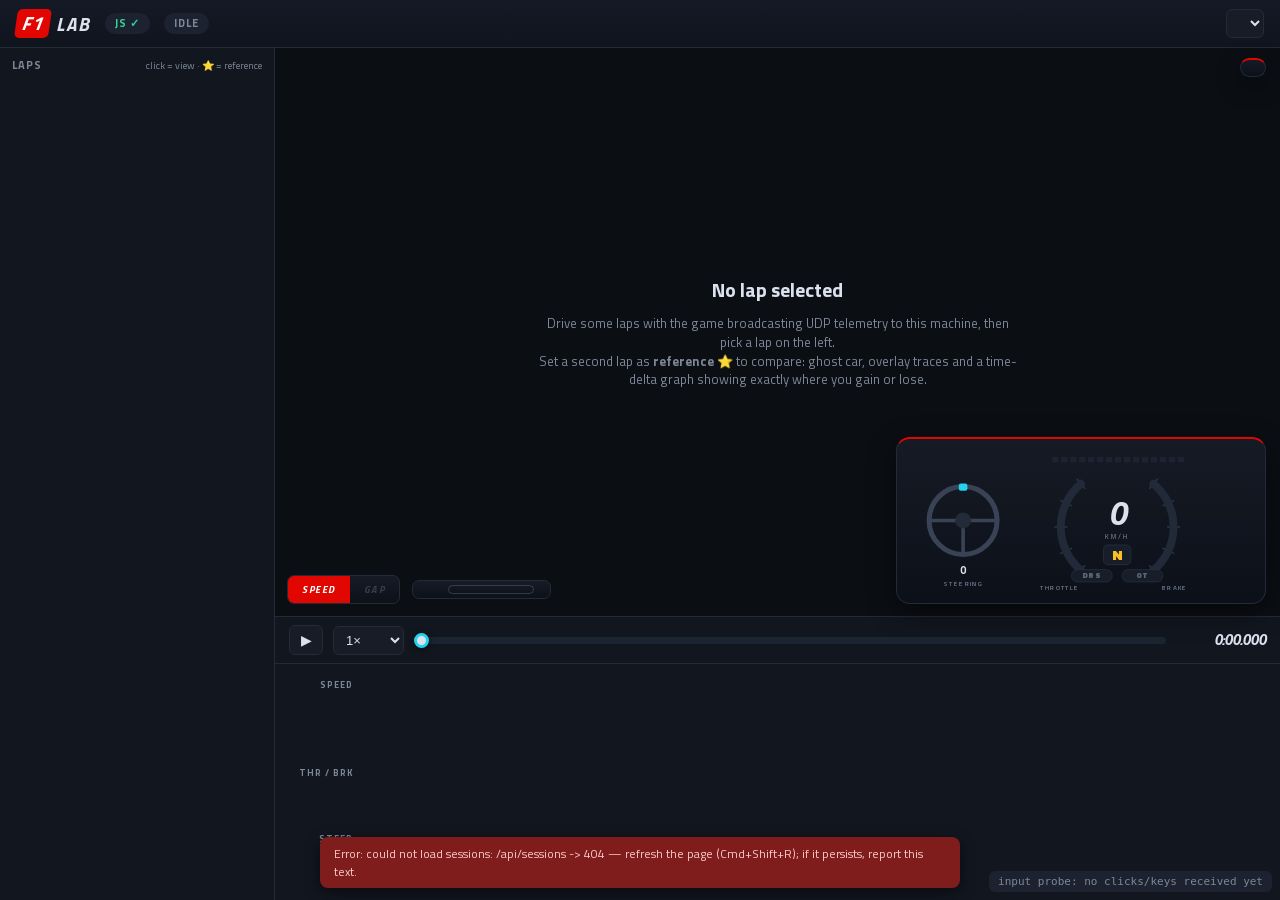
==== f1lab/static/index.html @ 86f87392 "F1 broadcast styling: typography, dominance mode, labeled legends - Titillium Web bundled locally; i" ====
<!DOCTYPE html>
<html lang="en">
<head>
<meta charset="utf-8">
<meta name="viewport" content="width=device-width, initial-scale=1">
<title>F1 Lab</title>
<link rel="stylesheet" href="titillium.css">
<link rel="stylesheet" href="style.css">
<script>
if (location.protocol === "file:") {
  document.addEventListener("DOMContentLoaded", function () {
    document.body.innerHTML =
      '<div style="font:16px/1.6 sans-serif;color:#dbe2ee;background:#0b0e13;' +
      'position:fixed;inset:0;display:flex;align-items:center;justify-content:center;text-align:center;padding:40px">' +
      "<div><h2>This page can't run as a file</h2>" +
      "You opened index.html directly. Instead:<br><br>" +
      "1. Run <code style='color:#22d3ee'>python3 -m f1lab</code> in the F1-udp folder<br>" +
      "2. Open <a href='http://localhost:8020' style='color:#22d3ee'>http://localhost:8020</a> in your browser</div></div>";
  });
}
</script>
</head>
<body>
<header>
  <div class="brand"><b>F1</b><span>LAB</span></div>
  <div id="js-stamp" class="chip idle" title="scripts did not run — check the browser console">JS ✗</div>
  <div id="status-chip" class="chip idle">IDLE</div>
  <div id="status-detail"></div>
  <div class="spacer"></div>
  <select id="session-select"></select>
</header>

<div id="layout">
  <aside id="sidebar">
    <div class="side-head">
      <span>LAPS</span>
      <span class="hint">click = view · ⭐ = reference</span>
    </div>
    <div id="lap-list"></div>
  </aside>

  <main id="main">
    <div id="stage">
      <canvas id="map"></canvas>

      <div id="hud">
        <svg id="halo" viewBox="0 0 470 196">
          <!-- steering wheel -->
          <g transform="translate(72,96)">
            <g id="wheel-rot">
              <circle cx="0" cy="0" r="47" class="wheel-rim"/>
              <line x1="-43" y1="0" x2="43" y2="0" class="wheel-spoke"/>
              <line x1="0" y1="6" x2="0" y2="43" class="wheel-spoke"/>
              <circle cx="0" cy="0" r="11" class="wheel-hub"/>
              <rect x="-6" y="-51" width="12" height="10" rx="3" class="wheel-marker"/>
            </g>
          </g>
          <text id="steer-val" x="72" y="170" class="steer-val">0</text>
          <text x="72" y="186" class="lbl">STEERING</text>

          <!-- rev lights (built in initHalo) -->
          <g id="rev-strip"></g>

          <!-- throttle / brake arcs around the speed cluster -->
          <g id="arc-ticks"></g>
          <path id="thr-bg"  class="arc-bg" d=""/>
          <path id="thr-arc" class="arc thr" d=""/>
          <path id="brk-bg"  class="arc-bg" d=""/>
          <path id="brk-arc" class="arc brk" d=""/>
          <text x="206" y="192" class="lbl">THROTTLE</text>
          <text x="364" y="192" class="lbl">BRAKE</text>

          <!-- speed cluster -->
          <text id="hud-speed" x="285" y="102" class="speed">0</text>
          <text x="285" y="121" class="unit">KM/H</text>
          <rect x="266" y="130" width="38" height="27" rx="6" class="gear-badge"/>
          <text id="hud-gear" x="285" y="150" class="gear">N</text>
          <rect id="drs-pill" x="222" y="164" rx="8" width="56" height="17" class="pill"/>
          <text id="drs-txt" x="250" y="176" class="pill-txt">DRS</text>
          <rect id="ot-pill" x="292" y="164" rx="8" width="56" height="17" class="pill"/>
          <text id="ot-txt" x="320" y="176" class="pill-txt">OT</text>
        </svg>
        <div id="hud-delta" class="hud-delta"></div>
      </div>

      <div id="map-legend"></div>

      <div id="map-toolbar">
        <div class="seg" id="mode-seg">
          <button data-mode="speed" class="on">SPEED</button>
          <button data-mode="gap" disabled>GAP</button>
        </div>
        <div id="color-legend">
          <span id="leg-title"></span>
          <span id="leg-lo"></span><div id="leg-bar"></div><span id="leg-hi"></span>
        </div>
      </div>

      <div id="sector-card"></div>

      <div id="empty-hint">
        <h2>No lap selected</h2>
        <p>Drive some laps with the game broadcasting UDP telemetry to this
        machine, then pick a lap on the left.<br>
        Set a second lap as <b>reference ⭐</b> to compare: ghost car, overlay
        traces and a time-delta graph showing exactly where you gain or lose.</p>
      </div>
    </div>

    <div id="transport">
      <button id="btn-play" title="space">▶</button>
      <select id="speed-select">
        <option value="0.25">0.25×</option>
        <option value="0.5">0.5×</option>
        <option value="1" selected>1×</option>
        <option value="2">2×</option>
        <option value="4">4×</option>
      </select>
      <input id="scrub" type="range" min="0" max="1000" value="0">
      <div id="time-display">0:00.000</div>
    </div>

    <div id="charts">
      <div class="chart-row"><label>SPEED</label><canvas id="ch-speed" class="chart"></canvas></div>
      <div class="chart-row"><label>THR / BRK</label><canvas id="ch-pedals" class="chart"></canvas></div>
      <div class="chart-row"><label>STEER</label><canvas id="ch-steer" class="chart"></canvas></div>
      <div class="chart-row" id="delta-row" style="display:none">
        <label>DELTA</label><canvas id="ch-delta" class="chart"></canvas></div>
    </div>

  </main>
</div>

<script src="app.js"></script>
</body>
</html>
---- f1lab/static/titillium.css ----
@font-face { font-family: 'Titillium Web'; font-style: italic; font-weight: 700; font-display: swap; src: url('fonts/titillium-700-italic.woff2') format('woff2'); }
@font-face { font-family: 'Titillium Web'; font-style: normal; font-weight: 400; font-display: swap; src: url('fonts/titillium-400-normal.woff2') format('woff2'); }
@font-face { font-family: 'Titillium Web'; font-style: normal; font-weight: 600; font-display: swap; src: url('fonts/titillium-600-normal.woff2') format('woff2'); }
@font-face { font-family: 'Titillium Web'; font-style: normal; font-weight: 700; font-display: swap; src: url('fonts/titillium-700-normal.woff2') format('woff2'); }
@font-face { font-family: 'Titillium Web'; font-style: normal; font-weight: 900; font-display: swap; src: url('fonts/titillium-900-normal.woff2') format('woff2'); }
---- f1lab/static/style.css ----
:root {
  --bg: #0b0e13;
  --panel: #12161f;
  --panel2: #171c27;
  --line: #232a38;
  --text: #dbe2ee;
  --dim: #7d8798;
  --accent: #22d3ee;   /* player / lap A */
  --ref: #fb923c;      /* reference / lap B */
  --green: #34d399;
  --red: #f87171;
  --yellow: #fbbf24;
  --f1red: #e10600;    /* chrome accent, never a data color */
  --card: linear-gradient(180deg, rgba(23,28,39,.92), rgba(13,17,26,.88));
}
* { box-sizing: border-box; margin: 0; padding: 0; }
html, body { height: 100%; }
body {
  background: var(--bg); color: var(--text);
  font: 14px/1.45 "Titillium Web", -apple-system, "Segoe UI", Roboto, sans-serif;
  display: flex; flex-direction: column; overflow: hidden;
}

/* ---------- header ---------- */
header {
  display: flex; align-items: center; gap: 14px;
  padding: 9px 16px; border-bottom: 1px solid var(--line);
  background: linear-gradient(180deg, #141926, #10141d);
}
.brand {
  font-weight: 900; font-style: italic; font-size: 19px;
  letter-spacing: .5px; display: flex; align-items: center; gap: 6px;
}
.brand b {
  background: var(--f1red); color: #fff; font-weight: 900;
  padding: 0 7px 1px 6px; border-radius: 5px;
  transform: skewX(-8deg); display: inline-block;
}
.brand span { color: var(--text); letter-spacing: 2px; }
.spacer { flex: 1; }
.chip {
  font-size: 11px; font-weight: 700; letter-spacing: 1px;
  padding: 3px 10px; border-radius: 999px;
}
.chip.live { background: #052e1f; color: var(--green); }
.chip.live::before { content: "● "; animation: blink 1.2s infinite; }
.chip.idle { background: #1d2230; color: var(--dim); }
@keyframes blink { 50% { opacity: .3; } }
#status-detail { color: var(--dim); font-size: 12px; }
select {
  background: var(--panel2); color: var(--text);
  border: 1px solid var(--line); border-radius: 6px; padding: 5px 8px;
  font-size: 13px; max-width: 340px;
}

/* ---------- layout ---------- */
#layout { flex: 1; display: flex; min-height: 0; }
#sidebar {
  width: 275px; flex: none; border-right: 1px solid var(--line);
  background: var(--panel); display: flex; flex-direction: column; min-height: 0;
}
.side-head {
  display: flex; justify-content: space-between; align-items: baseline;
  padding: 10px 12px 6px; font-size: 11px; font-weight: 700;
  letter-spacing: 1px; color: var(--dim);
}
.hint { font-weight: 400; letter-spacing: 0; font-size: 10px; }
#lap-list { overflow-y: auto; flex: 1; }
.lap-row {
  display: flex; align-items: center; gap: 8px;
  padding: 7px 10px; cursor: pointer; border-bottom: 1px solid #161b26;
}
.lap-row:hover { background: var(--panel2); }
.lap-row.sel { background: #0c2b33; box-shadow: inset 3px 0 0 var(--accent); }
.lap-row.ref-sel { box-shadow: inset -3px 0 0 var(--ref); }
.lap-row.sel.ref-sel { box-shadow: inset 3px 0 0 var(--accent), inset -3px 0 0 var(--ref); }
.badge {
  font-size: 9px; font-weight: 900; padding: 2px 6px; border-radius: 3px;
  letter-spacing: 1px; flex: none; transform: skewX(-8deg);
}
.badge.player { background: #123a44; color: var(--accent); }
.badge.rival  { background: #3a2410; color: var(--ref); }
.badge.pb_ghost { background: #262c3a; color: #9aa7bd; }
.lap-main { flex: 1; min-width: 0; }
.lap-time { font-weight: 700; font-variant-numeric: tabular-nums; }
.lap-sub { font-size: 11px; color: var(--dim); font-variant-numeric: tabular-nums; }
.lap-row .inv { color: var(--red); font-size: 10px; font-weight: 700; }
.star {
  background: none; border: none; color: #3d4657; font-size: 15px;
  cursor: pointer; padding: 2px 4px;
}
.star.on { color: var(--ref); }
.del {
  background: none; border: none; color: #3d4657; font-size: 13px;
  cursor: pointer; padding: 2px 2px; visibility: hidden;
}
.lap-row:hover .del { visibility: visible; }
.del:hover { color: var(--red); }
.empty-list { padding: 18px 14px; color: var(--dim); font-size: 12px; }

/* ---------- main / stage ---------- */
#main { flex: 1; display: flex; flex-direction: column; min-width: 0; min-height: 0; }
#stage { position: relative; flex: 1; min-height: 220px; }
#map { position: absolute; inset: 0; width: 100%; height: 100%; }
#map-legend {
  position: absolute; left: 12px; top: 10px; font-size: 11px;
  color: var(--dim); display: flex; gap: 14px;
}
#map-legend .k::before {
  content: "●"; margin-right: 4px;
}
#map-legend .kA::before { color: var(--accent); }
#map-legend .kB::before { color: var(--ref); }

/* ---------- map toolbar ---------- */
#map-toolbar {
  position: absolute; left: 12px; bottom: 12px; display: flex;
  align-items: center; gap: 12px;
}
.seg {
  display: flex; background: var(--card); border: 1px solid var(--line);
  border-radius: 7px; overflow: hidden;
}
.seg button {
  background: none; border: none; color: var(--dim); cursor: pointer;
  font-family: inherit; font-size: 10px; font-weight: 900; font-style: italic;
  letter-spacing: 1.5px; padding: 6px 14px;
}
.seg button.on { background: var(--f1red); color: #fff; }
.seg button:disabled { opacity: .35; cursor: default; }
#color-legend {
  display: flex; align-items: center; gap: 7px;
  background: var(--card); border: 1px solid var(--line); border-radius: 7px;
  padding: 5px 10px;
  font-size: 10px; color: var(--dim); font-variant-numeric: tabular-nums;
}
#leg-title {
  font-size: 9px; font-weight: 900; font-style: italic; letter-spacing: 1.5px;
  color: var(--text); border-left: 3px solid var(--f1red);
  padding-left: 6px; margin-right: 3px;
}
#leg-lo, #leg-hi { font-weight: 700; letter-spacing: .5px; }
#leg-bar {
  width: 84px; height: 7px; border-radius: 4px;
  outline: 1px solid rgba(219,226,238,.18);
}

/* ---------- sector card ---------- */
#sector-card {
  position: absolute; right: 14px; top: 10px;
  background: var(--card); border: 1px solid var(--line);
  border-top: 2px solid var(--f1red);
  border-radius: 10px; padding: 8px 12px;
  backdrop-filter: blur(8px); -webkit-backdrop-filter: blur(8px);
  font-size: 12px; font-variant-numeric: tabular-nums;
  box-shadow: 0 8px 24px rgba(0,0,0,.45);
}
#sector-card table { border-collapse: collapse; }
#sector-card th {
  font-size: 9px; font-weight: 800; letter-spacing: 1px; color: var(--dim);
  padding: 2px 10px 3px 0; text-align: right;
}
#sector-card th.s1 { color: #f87171; }
#sector-card th.s2 { color: #60a5fa; }
#sector-card th.s3 { color: #fbbf24; }
#sector-card td {
  padding: 2px 10px 2px 0; text-align: right; color: var(--text);
}
#sector-card td.rowlbl {
  font-size: 9px; font-weight: 800; letter-spacing: 1px; color: var(--dim);
  text-align: left; padding-right: 8px;
}
#sector-card td.neg { color: var(--green); }
#sector-card td.pos { color: var(--red); }
#sector-card td.laptime { font-weight: 700; }

/* ---------- halo hud ---------- */
#hud {
  position: absolute; right: 14px; bottom: 12px; width: 370px;
  pointer-events: none;
  background: var(--card);
  border: 1px solid #232a38; border-top: 2px solid var(--f1red);
  border-radius: 14px;
  padding: 12px 14px 8px;
  backdrop-filter: blur(8px); -webkit-backdrop-filter: blur(8px);
  box-shadow: 0 8px 28px rgba(0, 0, 0, 0.45);
}
#halo { width: 100%; display: block; }
.arc-bg { fill: none; stroke: #222a39; stroke-width: 11; stroke-linecap: round; }
.arc { fill: none; stroke-width: 11; stroke-linecap: round; }
.arc.thr { stroke: var(--green); filter: drop-shadow(0 0 4px rgba(52,211,153,.5)); }
.arc.brk { stroke: var(--red); filter: drop-shadow(0 0 4px rgba(248,113,113,.5)); }
.arc-tick { stroke: #2e3748; stroke-width: 2; }
.speed {
  fill: var(--text); font-size: 46px; font-weight: 900; font-style: italic;
  font-family: "Titillium Web", sans-serif;
  text-anchor: middle; font-variant-numeric: tabular-nums;
}
.unit { fill: var(--dim); font-size: 10px; text-anchor: middle; letter-spacing: 3px; }
.gear-badge { fill: #171d29; stroke: #2a3242; }
.gear { fill: var(--yellow); font-size: 19px; font-weight: 800; text-anchor: middle; }
.lbl { fill: #5b6576; font-size: 9px; text-anchor: middle; letter-spacing: 2px; font-weight: 700; }
.pill { fill: #171d29; stroke: #2a3242; }
.pill.on-drs { fill: #064e3b; stroke: #10b981; }
.pill.on-ot { fill: #3b0764; stroke: #a855f7; }
.pill-txt { fill: #5b6576; font-size: 10px; font-weight: 800; text-anchor: middle; letter-spacing: 1px; }
.wheel-rim { fill: none; stroke: #3a4356; stroke-width: 7; }
.wheel-spoke { stroke: #3a4356; stroke-width: 5; stroke-linecap: round; }
.wheel-hub { fill: #232a38; }
.wheel-marker { fill: var(--accent); }
.steer-val {
  fill: var(--text); font-size: 15px; font-weight: 700;
  text-anchor: middle; font-variant-numeric: tabular-nums;
}
.rev-seg { fill: #1c2331; }
.hud-delta {
  text-align: center; font-size: 19px; font-weight: 800;
  font-variant-numeric: tabular-nums; margin-top: 2px;
}
.hud-delta.pos { color: var(--red); }
.hud-delta.neg { color: var(--green); }

/* ---------- transport ---------- */
#transport {
  display: flex; align-items: center; gap: 10px;
  padding: 8px 14px; border-top: 1px solid var(--line); background: var(--panel);
}
#btn-play {
  width: 34px; height: 30px; border-radius: 6px; border: 1px solid var(--line);
  background: var(--panel2); color: var(--text); font-size: 14px; cursor: pointer;
}
#btn-play:hover { border-color: var(--accent); }
#scrub {
  flex: 1; -webkit-appearance: none; appearance: none;
  height: 7px; border-radius: 4px; background: #1c2331; outline: none;
}
#scrub::-webkit-slider-thumb {
  -webkit-appearance: none; appearance: none;
  width: 15px; height: 15px; border-radius: 50%;
  background: var(--text); border: 3px solid var(--accent);
  cursor: pointer; box-shadow: 0 1px 6px rgba(0,0,0,.6);
}
#time-display {
  font-variant-numeric: tabular-nums; font-weight: 900; font-style: italic;
  font-size: 15px; min-width: 90px; text-align: right;
}

/* ---------- charts ---------- */
#charts {
  flex: none; padding: 6px 14px 10px; background: var(--panel);
  border-top: 1px solid var(--line);
}
.chart-row { display: flex; align-items: stretch; gap: 8px; margin-top: 4px; }
.chart-row label {
  width: 64px; flex: none; font-size: 9px; font-weight: 700;
  letter-spacing: 1px; color: var(--dim); padding-top: 4px; text-align: right;
}
canvas.chart { flex: 1; height: 62px; min-width: 0; cursor: crosshair; }
#ch-speed { height: 84px; }

/* ---------- empty ---------- */
#empty-hint {
  position: absolute; inset: 0; pointer-events: none;
  display: flex; flex-direction: column;
  align-items: center; justify-content: center; gap: 10px;
  text-align: center; color: var(--dim); padding: 30px; z-index: 5;
}
#empty-hint h2 { color: var(--text); font-size: 20px; }
#empty-hint p { max-width: 480px; font-size: 13px; }
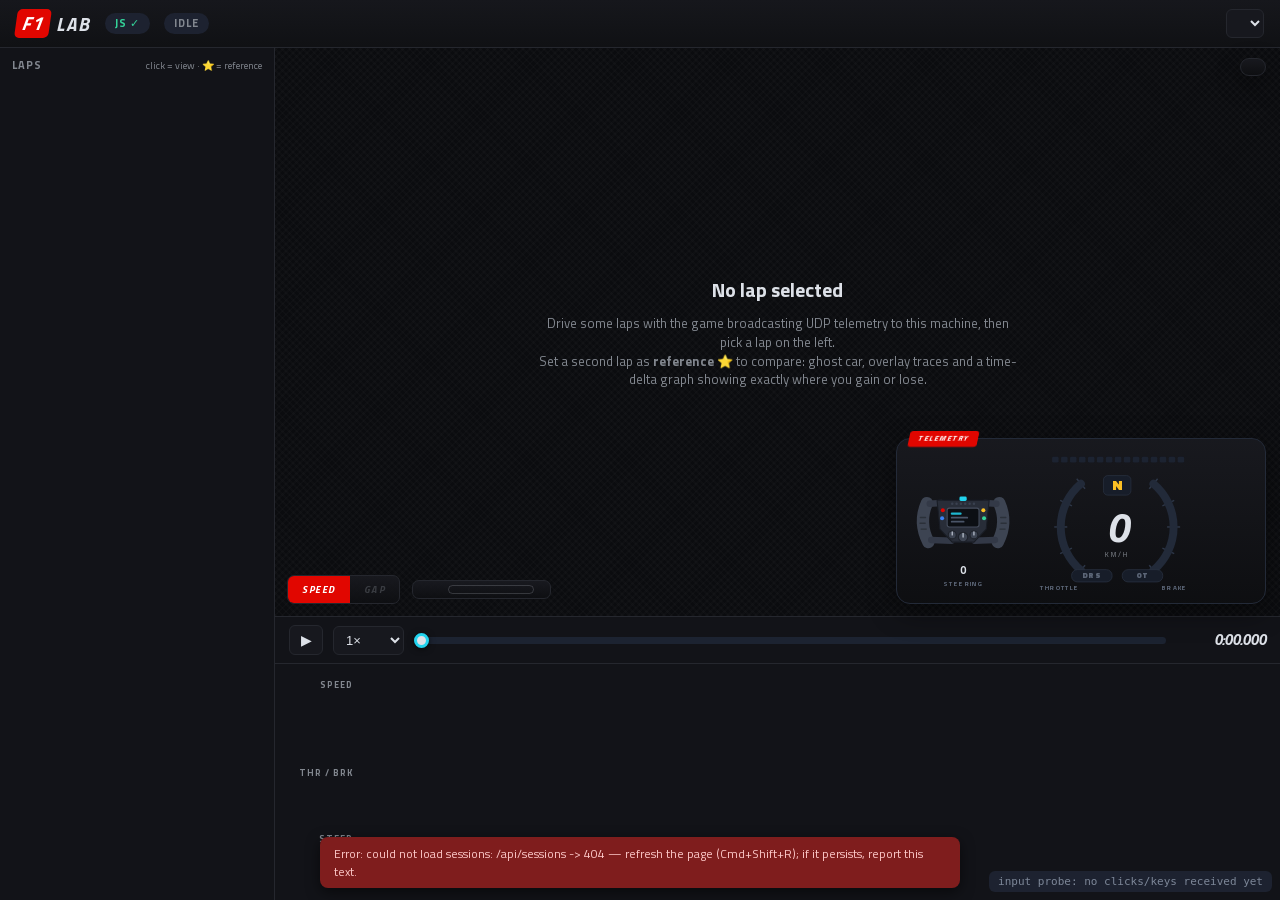
==== commit 42d4cd07: "Wheel: thumb cut-outs between grips and faceplate Narrow the faceplate and stand the curved grips of" ====
--- a/f1lab/static/index.html
+++ b/f1lab/static/index.html
@@ -44,15 +44,57 @@
       <canvas id="map"></canvas>
 
       <div id="hud">
+        <div class="card-tag">TELEMETRY</div>
         <svg id="halo" viewBox="0 0 470 196">
           <!-- steering wheel -->
           <g transform="translate(72,96)">
             <g id="wheel-rot">
-              <circle cx="0" cy="0" r="47" class="wheel-rim"/>
-              <line x1="-43" y1="0" x2="43" y2="0" class="wheel-spoke"/>
-              <line x1="0" y1="6" x2="0" y2="43" class="wheel-spoke"/>
-              <circle cx="0" cy="0" r="11" class="wheel-hub"/>
-              <rect x="-6" y="-51" width="12" height="10" rx="3" class="wheel-marker"/>
+              <!-- grips: curved handles standing off the plate -->
+              <path class="wheel-grip" d="M -50 -24 Q -62 3 -48 30"/>
+              <path class="wheel-grip" d="M 50 -24 Q 62 3 48 30"/>
+              <g class="wheel-gripline">
+                <line x1="-59" y1="-4" x2="-52" y2="-4"/>
+                <line x1="-59.5" y1="4" x2="-52.5" y2="4"/>
+                <line x1="-58" y1="12" x2="-51" y2="12"/>
+                <line x1="52" y1="-4" x2="59" y2="-4"/>
+                <line x1="52.5" y1="4" x2="59.5" y2="4"/>
+                <line x1="51" y1="12" x2="58" y2="12"/>
+              </g>
+              <!-- connector arms; the openings between grip, arms and plate
+                   are the thumb cut-outs -->
+              <g class="wheel-arm">
+                <line x1="-46" y1="-23" x2="-30" y2="-24"/>
+                <line x1="46" y1="-23" x2="30" y2="-24"/>
+                <line x1="-44" y1="27" x2="-16" y2="28"/>
+                <line x1="44" y1="27" x2="16" y2="28"/>
+              </g>
+              <!-- faceplate -->
+              <path class="wheel-plate"
+                d="M -36 -28 L 36 -28 L 32 12 L 15 30 L -15 30 L -32 12 Z"/>
+              <!-- wheel LED row -->
+              <g class="wheel-led">
+                <circle cx="-15" cy="-23" r="1.7"/><circle cx="-9" cy="-23" r="1.7"/>
+                <circle cx="-3" cy="-23" r="1.7"/><circle cx="3" cy="-23" r="1.7"/>
+                <circle cx="9" cy="-23" r="1.7"/><circle cx="15" cy="-23" r="1.7"/>
+              </g>
+              <!-- screen -->
+              <rect x="-22" y="-17" width="44" height="26" rx="3" class="wheel-screen"/>
+              <rect x="-17" y="-11" width="15" height="3.2" rx="1.5" fill="#22d3ee" opacity=".85"/>
+              <rect x="-17" y="-5" width="24" height="2.4" rx="1.2" fill="#4a5568"/>
+              <rect x="-17" y="0.5" width="19" height="2.4" rx="1.2" fill="#4a5568"/>
+              <!-- buttons -->
+              <circle cx="-28" cy="-14" r="2.8" fill="#e10600"/>
+              <circle cx="-29" cy="-3" r="2.8" fill="#3b82f6"/>
+              <circle cx="28" cy="-14" r="2.8" fill="#fbbf24"/>
+              <circle cx="29" cy="-3" r="2.8" fill="#34d399"/>
+              <!-- rotaries -->
+              <g class="wheel-rotary">
+                <circle cx="-15" cy="20" r="5.5"/><line x1="-15" y1="16" x2="-15" y2="20"/>
+                <circle cx="0" cy="23" r="6.5"/><line x1="0" y1="18" x2="0" y2="23"/>
+                <circle cx="15" cy="20" r="5.5"/><line x1="15" y1="16" x2="15" y2="20"/>
+              </g>
+              <!-- top-centre marker -->
+              <rect x="-5" y="-33" width="10" height="6" rx="2" class="wheel-marker"/>
             </g>
           </g>
           <text id="steer-val" x="72" y="170" class="steer-val">0</text>
@@ -70,11 +112,11 @@
           <text x="206" y="192" class="lbl">THROTTLE</text>
           <text x="364" y="192" class="lbl">BRAKE</text>
 
-          <!-- speed cluster -->
-          <text id="hud-speed" x="285" y="102" class="speed">0</text>
-          <text x="285" y="121" class="unit">KM/H</text>
-          <rect x="266" y="130" width="38" height="27" rx="6" class="gear-badge"/>
-          <text id="hud-gear" x="285" y="150" class="gear">N</text>
+          <!-- speed cluster: gear on top, big speed centred -->
+          <rect x="266" y="34" width="38" height="27" rx="6" class="gear-badge"/>
+          <text id="hud-gear" x="285" y="54" class="gear">N</text>
+          <text id="hud-speed" x="285" y="126" class="speed">0</text>
+          <text x="285" y="146" class="unit">KM/H</text>
           <rect id="drs-pill" x="222" y="164" rx="8" width="56" height="17" class="pill"/>
           <text id="drs-txt" x="250" y="176" class="pill-txt">DRS</text>
           <rect id="ot-pill" x="292" y="164" rx="8" width="56" height="17" class="pill"/>
--- a/f1lab/static/style.css
+++ b/f1lab/static/style.css
@@ -1,23 +1,25 @@
 :root {
-  --bg: #0b0e13;
-  --panel: #12161f;
-  --panel2: #171c27;
-  --line: #232a38;
-  --text: #dbe2ee;
-  --dim: #7d8798;
+  --bg: #0b0c0f;
+  --panel: #121318;
+  --panel2: #17181e;
+  --line: #25272e;
+  --text: #dde1e8;
+  --dim: #82878f;
   --accent: #22d3ee;   /* player / lap A */
   --ref: #fb923c;      /* reference / lap B */
   --green: #34d399;
   --red: #f87171;
   --yellow: #fbbf24;
   --f1red: #e10600;    /* chrome accent, never a data color */
-  --card: linear-gradient(180deg, rgba(23,28,39,.92), rgba(13,17,26,.88));
+  --card: linear-gradient(180deg, rgba(25,26,32,.92), rgba(14,15,18,.9));
 }
 * { box-sizing: border-box; margin: 0; padding: 0; }
 html, body { height: 100%; }
 body {
   background: var(--bg); color: var(--text);
   font: 14px/1.45 "Titillium Web", -apple-system, "Segoe UI", Roboto, sans-serif;
+  /* Titillium has no 900-italic face; never synthesize (it clips glyphs) */
+  font-synthesis: none;
   display: flex; flex-direction: column; overflow: hidden;
 }
 
@@ -25,14 +27,14 @@
 header {
   display: flex; align-items: center; gap: 14px;
   padding: 9px 16px; border-bottom: 1px solid var(--line);
-  background: linear-gradient(180deg, #141926, #10141d);
+  background: linear-gradient(180deg, #16171c, #101114);
 }
 .brand {
-  font-weight: 900; font-style: italic; font-size: 19px;
+  font-weight: 700; font-style: italic; font-size: 19px;
   letter-spacing: .5px; display: flex; align-items: center; gap: 6px;
 }
 .brand b {
-  background: var(--f1red); color: #fff; font-weight: 900;
+  background: var(--f1red); color: #fff; font-weight: 700;
   padding: 0 7px 1px 6px; border-radius: 5px;
   transform: skewX(-8deg); display: inline-block;
 }
@@ -100,7 +102,13 @@
 
 /* ---------- main / stage ---------- */
 #main { flex: 1; display: flex; flex-direction: column; min-width: 0; min-height: 0; }
-#stage { position: relative; flex: 1; min-height: 220px; }
+#stage {
+  position: relative; flex: 1; min-height: 220px;
+  /* faint carbon-fibre weave */
+  background:
+    repeating-linear-gradient(45deg, rgba(255,255,255,.015) 0 2px, transparent 2px 5px),
+    repeating-linear-gradient(-45deg, rgba(255,255,255,.015) 0 2px, transparent 2px 5px);
+}
 #map { position: absolute; inset: 0; width: 100%; height: 100%; }
 #map-legend {
   position: absolute; left: 12px; top: 10px; font-size: 11px;
@@ -123,7 +131,7 @@
 }
 .seg button {
   background: none; border: none; color: var(--dim); cursor: pointer;
-  font-family: inherit; font-size: 10px; font-weight: 900; font-style: italic;
+  font-family: inherit; font-size: 10px; font-weight: 700; font-style: italic;
   letter-spacing: 1.5px; padding: 6px 14px;
 }
 .seg button.on { background: var(--f1red); color: #fff; }
@@ -135,7 +143,7 @@
   font-size: 10px; color: var(--dim); font-variant-numeric: tabular-nums;
 }
 #leg-title {
-  font-size: 9px; font-weight: 900; font-style: italic; letter-spacing: 1.5px;
+  font-size: 9px; font-weight: 700; font-style: italic; letter-spacing: 1.5px;
   color: var(--text); border-left: 3px solid var(--f1red);
   padding-left: 6px; margin-right: 3px;
 }
@@ -145,11 +153,19 @@
   outline: 1px solid rgba(219,226,238,.18);
 }
 
+/* ---------- broadcast card tags ---------- */
+.card-tag {
+  position: absolute; top: -8px; left: 12px;
+  background: var(--f1red); color: #fff;
+  font-size: 8px; font-weight: 700; font-style: italic;
+  letter-spacing: 1.5px; padding: 2px 9px; border-radius: 3px;
+  transform: skewX(-12deg);
+}
+
 /* ---------- sector card ---------- */
 #sector-card {
   position: absolute; right: 14px; top: 10px;
   background: var(--card); border: 1px solid var(--line);
-  border-top: 2px solid var(--f1red);
   border-radius: 10px; padding: 8px 12px;
   backdrop-filter: blur(8px); -webkit-backdrop-filter: blur(8px);
   font-size: 12px; font-variant-numeric: tabular-nums;
@@ -179,7 +195,7 @@
   position: absolute; right: 14px; bottom: 12px; width: 370px;
   pointer-events: none;
   background: var(--card);
-  border: 1px solid #232a38; border-top: 2px solid var(--f1red);
+  border: 1px solid #232a38;
   border-radius: 14px;
   padding: 12px 14px 8px;
   backdrop-filter: blur(8px); -webkit-backdrop-filter: blur(8px);
@@ -192,7 +208,7 @@
 .arc.brk { stroke: var(--red); filter: drop-shadow(0 0 4px rgba(248,113,113,.5)); }
 .arc-tick { stroke: #2e3748; stroke-width: 2; }
 .speed {
-  fill: var(--text); font-size: 46px; font-weight: 900; font-style: italic;
+  fill: var(--text); font-size: 56px; font-weight: 700; font-style: italic;
   font-family: "Titillium Web", sans-serif;
   text-anchor: middle; font-variant-numeric: tabular-nums;
 }
@@ -204,9 +220,16 @@
 .pill.on-drs { fill: #064e3b; stroke: #10b981; }
 .pill.on-ot { fill: #3b0764; stroke: #a855f7; }
 .pill-txt { fill: #5b6576; font-size: 10px; font-weight: 800; text-anchor: middle; letter-spacing: 1px; }
-.wheel-rim { fill: none; stroke: #3a4356; stroke-width: 7; }
-.wheel-spoke { stroke: #3a4356; stroke-width: 5; stroke-linecap: round; }
-.wheel-hub { fill: #232a38; }
+.wheel-grip {
+  fill: none; stroke: #3d4452; stroke-width: 17; stroke-linecap: round;
+}
+.wheel-gripline line { stroke: #2b3039; stroke-width: 2; stroke-linecap: round; }
+.wheel-arm line { stroke: #333947; stroke-width: 9; stroke-linecap: round; }
+.wheel-plate { fill: #282d38; stroke: #191d25; stroke-width: 1.5; }
+.wheel-screen { fill: #0c0f14; stroke: #454d5c; stroke-width: 1.5; }
+.wheel-led circle { fill: #3a4150; }
+.wheel-rotary circle { fill: #3d4452; stroke: #1d2129; stroke-width: 1.5; }
+.wheel-rotary line { stroke: #b7bfcc; stroke-width: 1.8; stroke-linecap: round; }
 .wheel-marker { fill: var(--accent); }
 .steer-val {
   fill: var(--text); font-size: 15px; font-weight: 700;
@@ -241,7 +264,7 @@
   cursor: pointer; box-shadow: 0 1px 6px rgba(0,0,0,.6);
 }
 #time-display {
-  font-variant-numeric: tabular-nums; font-weight: 900; font-style: italic;
+  font-variant-numeric: tabular-nums; font-weight: 700; font-style: italic;
   font-size: 15px; min-width: 90px; text-align: right;
 }
 
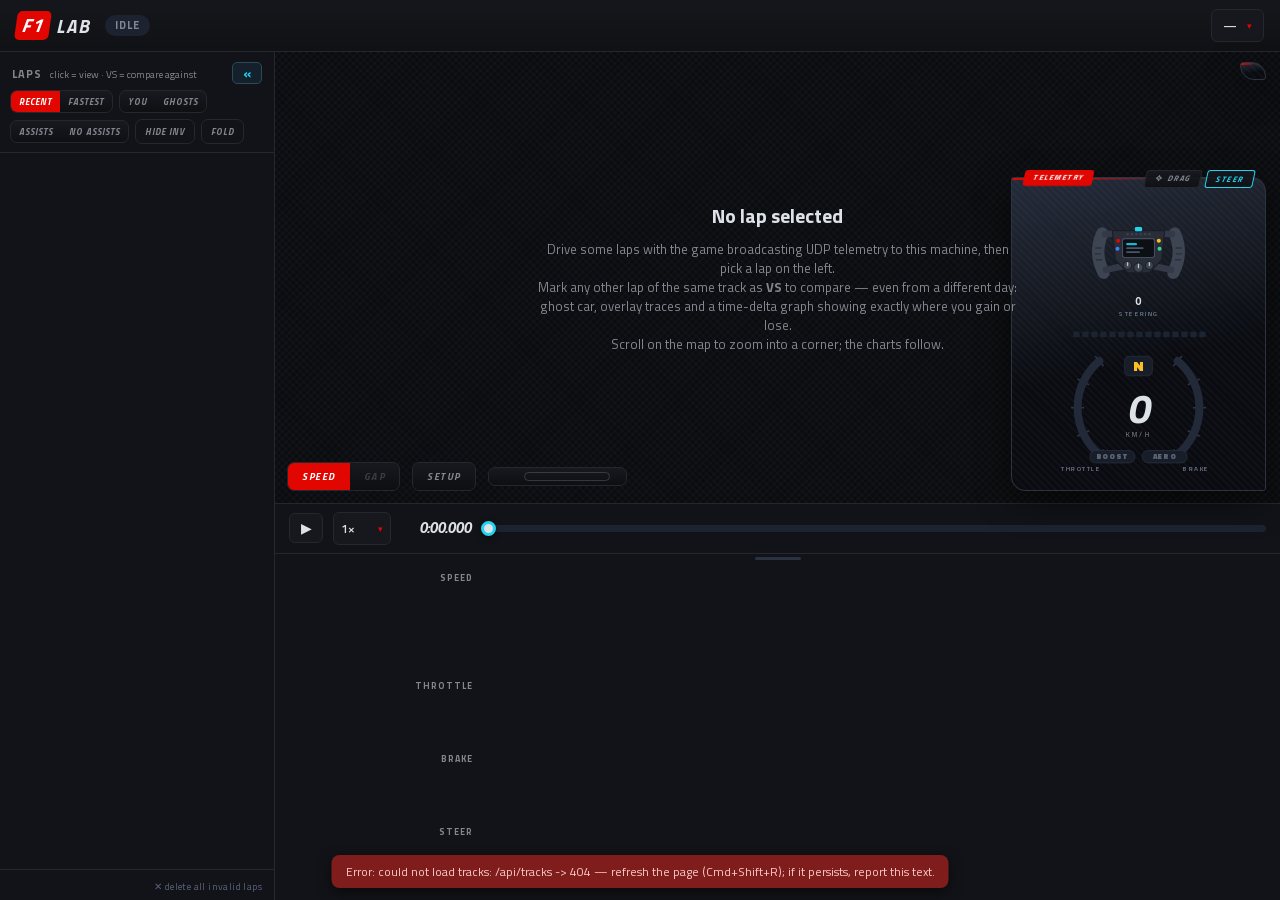
==== commit 916e9e1a: "Playhead value readouts in the chart gutter; refresh screenshots The empty label column left by the " ====
--- a/f1lab/static/index.html
+++ b/f1lab/static/index.html
@@ -23,20 +23,45 @@
 <body>
 <header>
   <div class="brand"><b>F1</b><span>LAB</span></div>
-  <div id="js-stamp" class="chip idle" title="scripts did not run — check the browser console">JS ✗</div>
   <div id="status-chip" class="chip idle">IDLE</div>
+  <div id="ghost-chip" class="chip idle" style="display:none"
+       title="whether the game is broadcasting ghost-car telemetry (Time Trial: load a rival and keep the ghost car enabled)">GHOST</div>
   <div id="status-detail"></div>
   <div class="spacer"></div>
-  <select id="session-select"></select>
+  <select id="track-select" title="track — all laps ever recorded on it, from every session"></select>
 </header>
 
 <div id="layout">
   <aside id="sidebar">
+    <div id="side-rail" title="expand the lap list">
+      <span class="rail-arrow">»</span>
+      <b>LAPS</b>
+    </div>
     <div class="side-head">
       <span>LAPS</span>
-      <span class="hint">click = view · ⭐ = reference</span>
+      <span class="hint">click = view · VS = compare against</span>
+      <button id="side-toggle" title="collapse the lap list">«</button>
+    </div>
+    <div id="lap-controls">
+      <div class="seg small" id="sort-seg" title="lap ordering">
+        <button data-sort="recent" class="on">RECENT</button>
+        <button data-sort="fastest">FASTEST</button>
+      </div>
+      <div class="seg small" id="role-seg" title="whose laps to show — none active = everyone">
+        <button data-role="player">YOU</button>
+        <button data-role="ghost">GHOSTS</button>
+      </div>
+      <div class="seg small" id="asst-seg" title="filter by driving assists — none active = all laps (laps recorded before assist capture only match when nothing is selected)">
+        <button data-asst="on">ASSISTS</button>
+        <button data-asst="off">NO ASSISTS</button>
+      </div>
+      <button id="inv-toggle" class="toggle" title="hide laps the game flagged invalid (corner cuts etc.)">HIDE INV</button>
+      <button id="fold-btn" class="toggle" title="collapse / expand all sessions (click a session header for just that one)">FOLD</button>
     </div>
     <div id="lap-list"></div>
+    <div id="list-foot">
+      <button id="inv-del" title="delete every invalid lap from the database — all tracks, all sessions">✕ delete all invalid laps</button>
+    </div>
   </aside>
 
   <main id="main">
@@ -45,9 +70,12 @@
 
       <div id="hud">
         <div class="card-tag">TELEMETRY</div>
-        <svg id="halo" viewBox="0 0 470 196">
-          <!-- steering wheel -->
-          <g transform="translate(72,96)">
+        <span id="hud-drag" title="hold anywhere on this card and drag to move it">✥ DRAG</span>
+        <button id="hud-steer-btn" title="show / hide the steering section">STEER</button>
+        <svg id="halo" viewBox="0 0 310 400">
+          <!-- steering section (hideable) -->
+          <g id="steer-block">
+          <g transform="translate(155,84)">
             <g id="wheel-rot">
               <!-- grips: curved handles standing off the plate -->
               <path class="wheel-grip" d="M -50 -24 Q -62 3 -48 30"/>
@@ -65,8 +93,8 @@
               <g class="wheel-arm">
                 <line x1="-46" y1="-23" x2="-30" y2="-24"/>
                 <line x1="46" y1="-23" x2="30" y2="-24"/>
-                <line x1="-44" y1="27" x2="-16" y2="28"/>
-                <line x1="44" y1="27" x2="16" y2="28"/>
+                <line x1="-45" y1="26" x2="-22" y2="21"/>
+                <line x1="45" y1="26" x2="22" y2="21"/>
               </g>
               <!-- faceplate -->
               <path class="wheel-plate"
@@ -97,9 +125,12 @@
               <rect x="-5" y="-33" width="10" height="6" rx="2" class="wheel-marker"/>
             </g>
           </g>
-          <text id="steer-val" x="72" y="170" class="steer-val">0</text>
-          <text x="72" y="186" class="lbl">STEERING</text>
-
+          <text id="steer-val" x="155" y="158" class="steer-val">0</text>
+          <text x="155" y="174" class="lbl">STEERING</text>
+          </g>
+
+          <!-- the original halo cluster, stacked below the wheel -->
+          <g id="cluster-block">
           <!-- rev lights (built in initHalo) -->
           <g id="rev-strip"></g>
 
@@ -109,18 +140,25 @@
           <path id="thr-arc" class="arc thr" d=""/>
           <path id="brk-bg"  class="arc-bg" d=""/>
           <path id="brk-arc" class="arc brk" d=""/>
-          <text x="206" y="192" class="lbl">THROTTLE</text>
-          <text x="364" y="192" class="lbl">BRAKE</text>
+          <text x="76" y="387" class="lbl">THROTTLE</text>
+          <text x="234" y="387" class="lbl">BRAKE</text>
 
           <!-- speed cluster: gear on top, big speed centred -->
-          <rect x="266" y="34" width="38" height="27" rx="6" class="gear-badge"/>
-          <text id="hud-gear" x="285" y="54" class="gear">N</text>
-          <text id="hud-speed" x="285" y="126" class="speed">0</text>
-          <text x="285" y="146" class="unit">KM/H</text>
-          <rect id="drs-pill" x="222" y="164" rx="8" width="56" height="17" class="pill"/>
-          <text id="drs-txt" x="250" y="176" class="pill-txt">DRS</text>
-          <rect id="ot-pill" x="292" y="164" rx="8" width="56" height="17" class="pill"/>
-          <text id="ot-txt" x="320" y="176" class="pill-txt">OT</text>
+          <rect x="136" y="229" width="38" height="27" rx="6" class="gear-badge"/>
+          <text id="hud-gear" x="155" y="249" class="gear">N</text>
+          <!-- slant comes from skewX, not the italic font face: geometric
+               transforms are rasterized outline-level, so the last digit's
+               overhang can never be clipped to a glyph box -->
+          <text id="hud-speed" x="0" y="0" class="speed"
+                transform="translate(155,321) skewX(-10)">0</text>
+          <text x="155" y="341" class="unit">KM/H</text>
+
+          <!-- 2026: overtake/boost + active aero X (straight) / Z (corner) -->
+          <rect id="boost-pill" x="88" y="359" rx="8" width="62" height="17" class="pill"/>
+          <text id="boost-txt" x="119" y="371" class="pill-txt">BOOST</text>
+          <rect id="aero-pill" x="160" y="359" rx="8" width="62" height="17" class="pill"/>
+          <text id="aero-txt" x="191" y="371" class="pill-txt">AERO</text>
+          </g>
         </svg>
         <div id="hud-delta" class="hud-delta"></div>
       </div>
@@ -132,20 +170,30 @@
           <button data-mode="speed" class="on">SPEED</button>
           <button data-mode="gap" disabled>GAP</button>
         </div>
+        <div class="seg" id="setup-seg">
+          <button id="setup-btn" title="car setup + assists of the viewed lap">SETUP</button>
+        </div>
         <div id="color-legend">
           <span id="leg-title"></span>
           <span id="leg-lo"></span><div id="leg-bar"></div><span id="leg-hi"></span>
         </div>
+        <div id="zoom-chip" style="display:none">
+          <span id="zoom-txt"></span>
+          <button id="zoom-reset" title="or double-click the map">RESET</button>
+        </div>
       </div>
 
       <div id="sector-card"></div>
+      <div id="setup-card" style="display:none"></div>
 
       <div id="empty-hint">
         <h2>No lap selected</h2>
         <p>Drive some laps with the game broadcasting UDP telemetry to this
         machine, then pick a lap on the left.<br>
-        Set a second lap as <b>reference ⭐</b> to compare: ghost car, overlay
-        traces and a time-delta graph showing exactly where you gain or lose.</p>
+        Mark any other lap of the same track as <b>VS</b> to compare — even
+        from a different day: ghost car, overlay traces and a time-delta graph
+        showing exactly where you gain or lose.<br>
+        Scroll on the map to zoom into a corner; the charts follow.</p>
       </div>
     </div>
 
@@ -158,16 +206,28 @@
         <option value="2">2×</option>
         <option value="4">4×</option>
       </select>
+      <div id="time-display">0:00.000</div>
       <input id="scrub" type="range" min="0" max="1000" value="0">
-      <div id="time-display">0:00.000</div>
-    </div>
-
+    </div>
+
+    <div id="splitter" title="drag to resize the charts"></div>
     <div id="charts">
-      <div class="chart-row"><label>SPEED</label><canvas id="ch-speed" class="chart"></canvas></div>
-      <div class="chart-row"><label>THR / BRK</label><canvas id="ch-pedals" class="chart"></canvas></div>
-      <div class="chart-row"><label>STEER</label><canvas id="ch-steer" class="chart"></canvas></div>
+      <div class="chart-row tall"><label>
+        <span class="cv"><span id="cvA-speed" class="vA"></span><span id="cvB-speed" class="vB"></span></span>
+        SPEED</label><canvas id="ch-speed" class="chart"></canvas></div>
+      <div class="chart-row"><label>
+        <span class="cv"><span id="cvA-thr" class="vA"></span><span id="cvB-thr" class="vB"></span></span>
+        THROTTLE</label><canvas id="ch-thr" class="chart"></canvas></div>
+      <div class="chart-row"><label>
+        <span class="cv"><span id="cvA-brk" class="vA"></span><span id="cvB-brk" class="vB"></span></span>
+        BRAKE</label><canvas id="ch-brk" class="chart"></canvas></div>
+      <div class="chart-row"><label>
+        <span class="cv"><span id="cvA-steer" class="vA"></span><span id="cvB-steer" class="vB"></span></span>
+        STEER</label><canvas id="ch-steer" class="chart"></canvas></div>
       <div class="chart-row" id="delta-row" style="display:none">
-        <label>DELTA</label><canvas id="ch-delta" class="chart"></canvas></div>
+        <label>
+        <span class="cv" id="cv-delta"></span>
+        DELTA</label><canvas id="ch-delta" class="chart"></canvas></div>
     </div>
 
   </main>
--- a/f1lab/static/style.css
+++ b/f1lab/static/style.css
@@ -47,12 +47,49 @@
 .chip.live { background: #052e1f; color: var(--green); }
 .chip.live::before { content: "● "; animation: blink 1.2s infinite; }
 .chip.idle { background: #1d2230; color: var(--dim); }
+.chip.warn { background: #3a2410; color: var(--yellow); }
 @keyframes blink { 50% { opacity: .3; } }
 #status-detail { color: var(--dim); font-size: 12px; }
-select {
+/* ---------- themed dropdowns (native select stays hidden inside) ---------- */
+.dd { position: relative; display: inline-block; }
+.dd select { display: none; }
+.dd-btn {
+  display: flex; align-items: center; gap: 10px; max-width: 360px;
   background: var(--panel2); color: var(--text);
-  border: 1px solid var(--line); border-radius: 6px; padding: 5px 8px;
-  font-size: 13px; max-width: 340px;
+  border: 1px solid var(--line); border-radius: 6px; padding: 6px 11px;
+  font-family: inherit; font-size: 12px; font-weight: 600; cursor: pointer;
+}
+.dd-btn span { overflow: hidden; text-overflow: ellipsis; white-space: nowrap; }
+.dd-btn:hover { border-color: var(--accent); }
+.dd-arr {
+  color: var(--f1red); font-style: normal; font-size: 9px;
+  transition: transform .15s;
+}
+.dd.open .dd-arr { transform: rotate(180deg); }
+.dd-menu {
+  display: none; position: absolute; top: calc(100% + 6px); right: 0;
+  min-width: 100%; z-index: 60; padding: 5px;
+  background:
+    repeating-linear-gradient(45deg, rgba(255,255,255,.022) 0 2px, transparent 2px 5px),
+    linear-gradient(168deg, rgba(40,48,64,.97), rgba(10,12,17,.99) 58%);
+  border: 1px solid #2c3444;
+  border-radius: 3px 12px 3px 12px;
+  box-shadow: inset 0 1px 0 rgba(255,255,255,.06), 0 14px 34px rgba(0,0,0,.6);
+  white-space: nowrap;
+}
+.dd-menu::before {
+  content: ""; position: absolute; left: 0; top: 0; height: 2px; width: 62%;
+  background: linear-gradient(90deg, var(--f1red), rgba(225,6,0,0));
+}
+.dd.open .dd-menu { display: block; }
+.dd-item {
+  padding: 6px 12px; font-size: 12px; color: var(--text);
+  border-radius: 4px; cursor: pointer;
+}
+.dd-item:hover { background: #1b2330; color: var(--accent); }
+.dd-item.sel {
+  color: var(--accent); font-weight: 700;
+  border-left: 3px solid var(--f1red); border-radius: 0 4px 4px 0;
 }
 
 /* ---------- layout ---------- */
@@ -63,11 +100,69 @@
 }
 .side-head {
   display: flex; justify-content: space-between; align-items: baseline;
+  gap: 8px;
   padding: 10px 12px 6px; font-size: 11px; font-weight: 700;
   letter-spacing: 1px; color: var(--dim);
 }
-.hint { font-weight: 400; letter-spacing: 0; font-size: 10px; }
+.hint { font-weight: 400; letter-spacing: 0; font-size: 10px; flex: 1; }
+#side-toggle {
+  background: #14202b; border: 1px solid #2c4a56; color: var(--accent);
+  font-family: inherit; font-size: 13px; font-weight: 700;
+  border-radius: 5px; padding: 1px 10px; cursor: pointer; line-height: 1.4;
+}
+#side-toggle:hover { border-color: var(--accent); background: #123a44; }
+#side-rail {
+  display: none; cursor: pointer; align-items: center;
+  flex-direction: column; gap: 10px; padding-top: 10px; height: 100%;
+}
+#side-rail .rail-arrow {
+  font-size: 13px; font-weight: 700; color: var(--dim);
+  border: 1px solid var(--line); border-radius: 5px; padding: 0 6px 2px;
+}
+#side-rail b {
+  writing-mode: vertical-rl; font-size: 10px; font-weight: 700;
+  font-style: italic; letter-spacing: 2px; color: var(--dim);
+}
+#side-rail:hover .rail-arrow, #side-rail:hover b { color: var(--accent); }
+#sidebar.collapsed { width: 32px; }
+#sidebar.collapsed > :not(#side-rail) { display: none; }
+#sidebar.collapsed #side-rail { display: flex; }
+#lap-controls {
+  display: flex; align-items: center; gap: 6px; flex-wrap: wrap;
+  padding: 0 10px 8px; border-bottom: 1px solid var(--line);
+}
+.seg.small button { padding: 4px 8px; font-size: 9px; letter-spacing: 1px; }
+.toggle {
+  background: none; border: 1px solid var(--line); color: var(--dim);
+  font-family: inherit; font-size: 9px; font-weight: 700; font-style: italic;
+  letter-spacing: 1px; border-radius: 7px; padding: 5px 9px; cursor: pointer;
+}
+.toggle:hover { border-color: var(--dim); }
+.toggle.on { background: #123a44; border-color: var(--accent); color: var(--accent); }
 #lap-list { overflow-y: auto; flex: 1; }
+#list-foot {
+  flex: none; border-top: 1px solid var(--line); padding: 5px 12px;
+  text-align: right;
+}
+#list-foot button {
+  background: none; border: none; color: #58627a; cursor: pointer;
+  font-family: inherit; font-size: 10px; letter-spacing: .4px;
+}
+#list-foot button:hover { color: #f87171; }
+.lap-row .rank {
+  flex: none; width: 16px; text-align: right; font-size: 10px;
+  font-weight: 800; font-style: italic; color: var(--dim);
+}
+.lap-row .gap { font-size: 10px; font-weight: 600; color: var(--dim); }
+.sess-head {
+  position: sticky; top: 0; z-index: 1;
+  padding: 6px 12px 4px; font-size: 10px; font-weight: 700;
+  letter-spacing: .8px; color: var(--dim); text-transform: uppercase;
+  background: var(--panel); border-bottom: 1px solid var(--line);
+  cursor: pointer; user-select: none;
+}
+.sess-head:hover { color: var(--text); }
+.sess-head .tri { margin-right: 5px; color: #4d5a70; }
 .lap-row {
   display: flex; align-items: center; gap: 8px;
   padding: 7px 10px; cursor: pointer; border-bottom: 1px solid #161b26;
@@ -87,11 +182,18 @@
 .lap-time { font-weight: 700; font-variant-numeric: tabular-nums; }
 .lap-sub { font-size: 11px; color: var(--dim); font-variant-numeric: tabular-nums; }
 .lap-row .inv { color: var(--red); font-size: 10px; font-weight: 700; }
-.star {
-  background: none; border: none; color: #3d4657; font-size: 15px;
-  cursor: pointer; padding: 2px 4px;
-}
-.star.on { color: var(--ref); }
+.lap-row .pb {
+  color: var(--green); font-size: 9px; font-weight: 800; letter-spacing: 1px;
+  margin-left: 3px;
+}
+.refbtn {
+  background: none; border: 1px solid #333947; color: #566075;
+  font-family: inherit; font-size: 10px; font-weight: 800; font-style: italic;
+  letter-spacing: 1px; border-radius: 4px; padding: 4px 16px; cursor: pointer;
+  flex: none;
+}
+.refbtn:hover { border-color: var(--ref); color: var(--ref); }
+.refbtn.on { background: var(--ref); border-color: var(--ref); color: #1b0f02; }
 .del {
   background: none; border: none; color: #3d4657; font-size: 13px;
   cursor: pointer; padding: 2px 2px; visibility: hidden;
@@ -122,9 +224,10 @@
 
 /* ---------- map toolbar ---------- */
 #map-toolbar {
-  position: absolute; left: 12px; bottom: 12px; display: flex;
-  align-items: center; gap: 12px;
-}
+  position: absolute; left: 12px; right: 12px; bottom: 12px; display: flex;
+  align-items: center; gap: 12px; pointer-events: none;
+}
+#map-toolbar > * { pointer-events: auto; }
 .seg {
   display: flex; background: var(--card); border: 1px solid var(--line);
   border-radius: 7px; overflow: hidden;
@@ -152,6 +255,35 @@
   width: 84px; height: 7px; border-radius: 4px;
   outline: 1px solid rgba(219,226,238,.18);
 }
+#zoom-chip {
+  display: flex; align-items: center; gap: 8px;
+  background: var(--card); border: 1px solid var(--line); border-radius: 7px;
+  padding: 5px 10px; font-size: 10px; font-weight: 700;
+  color: var(--accent); font-variant-numeric: tabular-nums;
+}
+#zoom-chip button {
+  background: none; border: 1px solid #333947; color: var(--dim);
+  font-family: inherit; font-size: 9px; font-weight: 800; font-style: italic;
+  letter-spacing: 1px; border-radius: 4px; padding: 2px 7px; cursor: pointer;
+}
+#zoom-chip button:hover { border-color: var(--accent); color: var(--accent); }
+
+/* ---------- broadcast cards (telemetry / timing / setup) ----------
+   Shared look: carbon weave over a steep dark gradient, asymmetric
+   corners, a red racing stripe fading out along the top edge. */
+#hud, #sector-card, #setup-card {
+  background:
+    repeating-linear-gradient(45deg, rgba(255,255,255,.022) 0 2px, transparent 2px 5px),
+    linear-gradient(168deg, rgba(40,48,64,.88), rgba(10,12,17,.95) 58%);
+  border: 1px solid #2c3444;
+  border-radius: 3px 14px 3px 14px;
+  box-shadow: inset 0 1px 0 rgba(255,255,255,.06), 0 10px 32px rgba(0,0,0,.55);
+}
+#hud::before, #sector-card::before, #setup-card::before {
+  content: ""; position: absolute; left: 0; top: 0; height: 2px; width: 62%;
+  background: linear-gradient(90deg, var(--f1red), rgba(225,6,0,0));
+  border-radius: 3px 0 0 0;
+}
 
 /* ---------- broadcast card tags ---------- */
 .card-tag {
@@ -165,11 +297,9 @@
 /* ---------- sector card ---------- */
 #sector-card {
   position: absolute; right: 14px; top: 10px;
-  background: var(--card); border: 1px solid var(--line);
-  border-radius: 10px; padding: 8px 12px;
+  padding: 8px 12px;
   backdrop-filter: blur(8px); -webkit-backdrop-filter: blur(8px);
   font-size: 12px; font-variant-numeric: tabular-nums;
-  box-shadow: 0 8px 24px rgba(0,0,0,.45);
 }
 #sector-card table { border-collapse: collapse; }
 #sector-card th {
@@ -190,25 +320,73 @@
 #sector-card td.pos { color: var(--red); }
 #sector-card td.laptime { font-weight: 700; }
 
-/* ---------- halo hud ---------- */
+/* ---------- setup / assists card ---------- */
+#setup-card {
+  position: absolute; left: 14px; top: 34px; z-index: 6;
+  /* no inner scroll and no backdrop-filter: Chromium paints a composited
+     scrollable overlay above the canvas with a white backing store */
+  padding: 10px 12px 8px;
+  font-size: 11px; font-variant-numeric: tabular-nums;
+}
+#setup-card table { border-collapse: collapse; }
+#setup-card th {
+  font-size: 9px; font-weight: 800; letter-spacing: 1px;
+  padding: 2px 10px 3px 0; text-align: right;
+}
+#setup-card th.cA { color: var(--accent); }
+#setup-card th.cB { color: var(--ref); }
+#setup-card td { padding: 1px 10px 1px 0; text-align: right; color: var(--text); }
+#setup-card td.rowlbl {
+  color: var(--dim); text-align: left; padding-right: 12px; font-size: 10px;
+}
+#setup-card td.grp {
+  font-size: 9px; font-weight: 800; letter-spacing: 1px; color: #5b6576;
+  text-align: left; text-transform: uppercase; padding-top: 7px; max-width: 240px;
+}
+#setup-card td.asst-cell {
+  max-width: 150px; white-space: normal; font-size: 10px; line-height: 1.5;
+}
+
+/* ---------- halo hud (floating card, wheel above the dial) ---------- */
 #hud {
-  position: absolute; right: 14px; bottom: 12px; width: 370px;
-  pointer-events: none;
-  background: var(--card);
-  border: 1px solid #232a38;
-  border-radius: 14px;
+  position: absolute; right: 14px; bottom: 12px; width: 255px;
+  cursor: grab;
   padding: 12px 14px 8px;
   backdrop-filter: blur(8px); -webkit-backdrop-filter: blur(8px);
-  box-shadow: 0 8px 28px rgba(0, 0, 0, 0.45);
-}
+  touch-action: none; user-select: none;
+}
+#hud.drag { cursor: grabbing; }
+#hud-drag {
+  position: absolute; top: -8px; right: 64px; z-index: 1;
+  background: var(--card); border: 1px solid var(--line); color: var(--dim);
+  font-size: 8px; font-weight: 700; font-style: italic;
+  letter-spacing: 1.5px; padding: 2px 9px; border-radius: 3px;
+  transform: skewX(-12deg); cursor: grab;
+}
+#hud:hover #hud-drag, #hud.drag #hud-drag {
+  border-color: var(--accent); color: var(--accent);
+}
+#hud.drag #hud-drag { cursor: grabbing; }
+#hud-steer-btn {
+  position: absolute; top: -8px; right: 12px; z-index: 1;
+  background: var(--card); border: 1px solid var(--line); color: var(--dim);
+  font-family: inherit; font-size: 8px; font-weight: 700; font-style: italic;
+  letter-spacing: 1.5px; padding: 2px 9px; border-radius: 3px;
+  transform: skewX(-12deg); cursor: pointer;
+}
+#hud-steer-btn.on { border-color: var(--accent); color: var(--accent); }
 #halo { width: 100%; display: block; }
 .arc-bg { fill: none; stroke: #222a39; stroke-width: 11; stroke-linecap: round; }
 .arc { fill: none; stroke-width: 11; stroke-linecap: round; }
 .arc.thr { stroke: var(--green); filter: drop-shadow(0 0 4px rgba(52,211,153,.5)); }
 .arc.brk { stroke: var(--red); filter: drop-shadow(0 0 4px rgba(248,113,113,.5)); }
 .arc-tick { stroke: #2e3748; stroke-width: 2; }
+.pill.on-x { fill: #064e3b; stroke: #10b981; }
 .speed {
-  fill: var(--text); font-size: 56px; font-weight: 700; font-style: italic;
+  /* upright face + skewX on the element (see index.html): font-level italic
+     ink overhangs its tabular advance box and some rasterizers clip it,
+     shaving the right edge of the last digit */
+  fill: var(--text); font-size: 56px; font-weight: 700;
   font-family: "Titillium Web", sans-serif;
   text-anchor: middle; font-variant-numeric: tabular-nums;
 }
@@ -217,7 +395,6 @@
 .gear { fill: var(--yellow); font-size: 19px; font-weight: 800; text-anchor: middle; }
 .lbl { fill: #5b6576; font-size: 9px; text-anchor: middle; letter-spacing: 2px; font-weight: 700; }
 .pill { fill: #171d29; stroke: #2a3242; }
-.pill.on-drs { fill: #064e3b; stroke: #10b981; }
 .pill.on-ot { fill: #3b0764; stroke: #a855f7; }
 .pill-txt { fill: #5b6576; font-size: 10px; font-weight: 800; text-anchor: middle; letter-spacing: 1px; }
 .wheel-grip {
@@ -253,6 +430,10 @@
   background: var(--panel2); color: var(--text); font-size: 14px; cursor: pointer;
 }
 #btn-play:hover { border-color: var(--accent); }
+#transport .dd { width: 58px; flex: none; }
+#transport .dd-btn {
+  width: 100%; padding: 6px 7px; gap: 3px; justify-content: space-between;
+}
 #scrub {
   flex: 1; -webkit-appearance: none; appearance: none;
   height: 7px; border-radius: 4px; background: #1c2331; outline: none;
@@ -264,22 +445,56 @@
   cursor: pointer; box-shadow: 0 1px 6px rgba(0,0,0,.6);
 }
 #time-display {
+  flex: none; width: 70px; text-align: right;
   font-variant-numeric: tabular-nums; font-weight: 700; font-style: italic;
-  font-size: 15px; min-width: 90px; text-align: right;
+  font-size: 15px;
 }
 
 /* ---------- charts ---------- */
+#splitter {
+  flex: none; height: 8px; cursor: row-resize; position: relative;
+  background: var(--panel); border-top: 1px solid var(--line);
+  touch-action: none;
+}
+#splitter::after {
+  content: ""; position: absolute; left: 50%; top: 3px;
+  width: 46px; height: 3px; transform: translateX(-50%);
+  border-radius: 2px; background: #2a3242;
+}
+#splitter:hover::after, #splitter.drag::after { background: var(--accent); }
 #charts {
-  flex: none; padding: 6px 14px 10px; background: var(--panel);
-  border-top: 1px solid var(--line);
-}
-.chart-row { display: flex; align-items: stretch; gap: 8px; margin-top: 4px; }
+  flex: none; height: 40%; min-height: 130px;
+  display: flex; flex-direction: column;
+  padding: 2px 14px 10px; background: var(--panel);
+}
+.chart-row {
+  flex: 1; min-height: 0;
+  display: flex; align-items: stretch; gap: 8px; margin-top: 4px;
+}
+.chart-row.tall { flex: 1.5; }
+/* label width + row gap (8px) = play btn + speed select + time display
+   + transport gaps, so the chart canvases and the scrub bar share the
+   same x range */
 .chart-row label {
-  width: 64px; flex: none; font-size: 9px; font-weight: 700;
-  letter-spacing: 1px; color: var(--dim); padding-top: 4px; text-align: right;
-}
-canvas.chart { flex: 1; height: 62px; min-width: 0; cursor: crosshair; }
-#ch-speed { height: 84px; }
+  width: 184px; flex: none; font-size: 9px; font-weight: 700;
+  letter-spacing: 1px; color: var(--dim); padding-top: 4px;
+  display: flex; justify-content: space-between; align-items: baseline;
+}
+/* value of each trace at the playhead, lap A in its trace color, B in
+   the reference orange */
+.cv {
+  display: flex; gap: 9px; letter-spacing: 0;
+  font-size: 13px; font-weight: 700; font-style: italic;
+  font-variant-numeric: tabular-nums; color: var(--text);
+}
+.cv .vB { color: var(--ref); }
+#cv-delta.pos { color: var(--red); }
+#cv-delta.neg { color: var(--green); }
+#cvA-speed { color: #22d3ee; }
+#cvA-thr   { color: #34d399; }
+#cvA-brk   { color: #f87171; }
+#cvA-steer { color: #a78bfa; }
+canvas.chart { flex: 1; min-width: 0; min-height: 0; cursor: crosshair; }
 
 /* ---------- empty ---------- */
 #empty-hint {
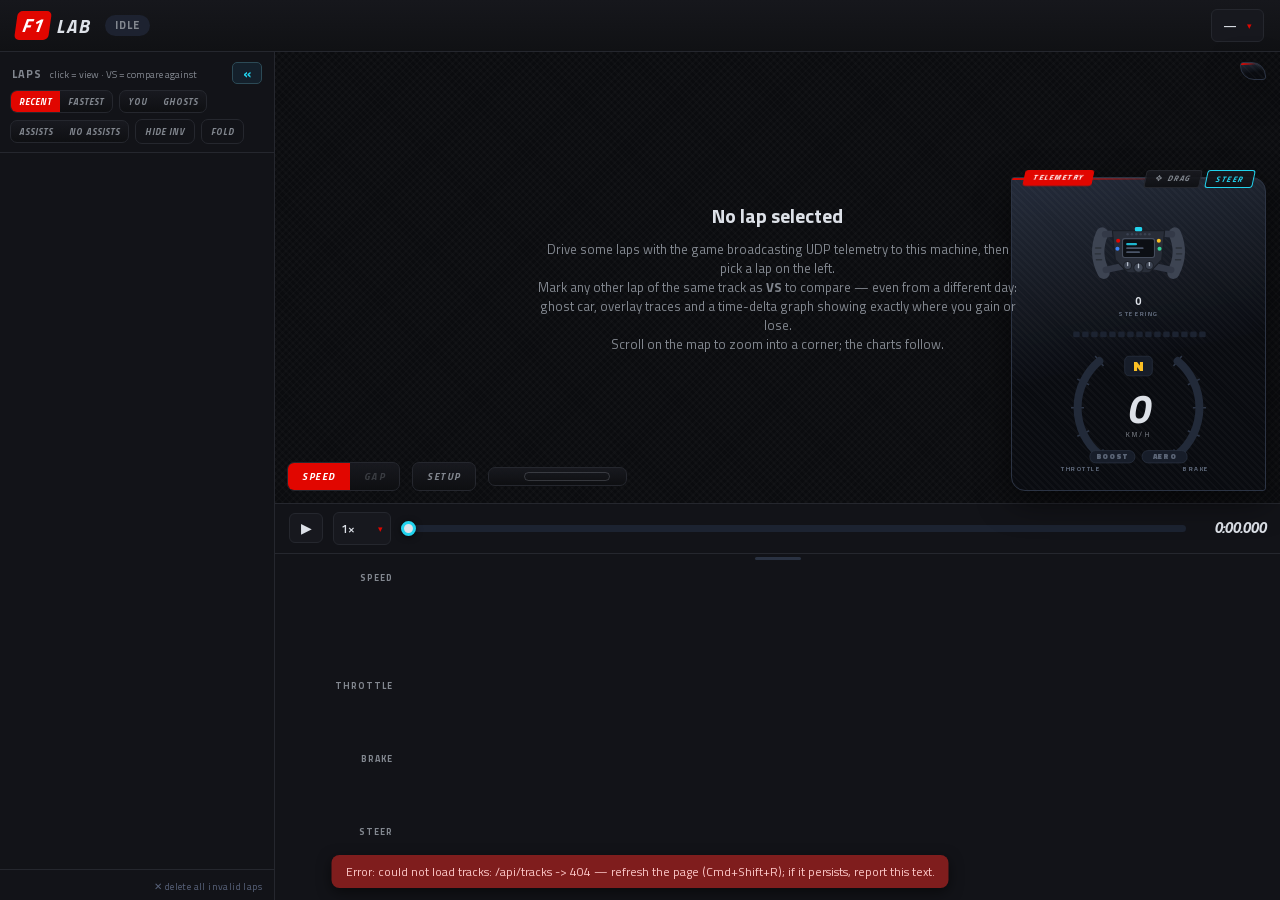
==== commit b6171370: "Playhead readouts at the chart right edge; time at the scrub's end The wide left gutter was a side e" ====
--- a/f1lab/static/index.html
+++ b/f1lab/static/index.html
@@ -206,28 +206,23 @@
         <option value="2">2×</option>
         <option value="4">4×</option>
       </select>
+      <input id="scrub" type="range" min="0" max="1000" value="0">
       <div id="time-display">0:00.000</div>
-      <input id="scrub" type="range" min="0" max="1000" value="0">
     </div>
 
     <div id="splitter" title="drag to resize the charts"></div>
     <div id="charts">
-      <div class="chart-row tall"><label>
-        <span class="cv"><span id="cvA-speed" class="vA"></span><span id="cvB-speed" class="vB"></span></span>
-        SPEED</label><canvas id="ch-speed" class="chart"></canvas></div>
-      <div class="chart-row"><label>
-        <span class="cv"><span id="cvA-thr" class="vA"></span><span id="cvB-thr" class="vB"></span></span>
-        THROTTLE</label><canvas id="ch-thr" class="chart"></canvas></div>
-      <div class="chart-row"><label>
-        <span class="cv"><span id="cvA-brk" class="vA"></span><span id="cvB-brk" class="vB"></span></span>
-        BRAKE</label><canvas id="ch-brk" class="chart"></canvas></div>
-      <div class="chart-row"><label>
-        <span class="cv"><span id="cvA-steer" class="vA"></span><span id="cvB-steer" class="vB"></span></span>
-        STEER</label><canvas id="ch-steer" class="chart"></canvas></div>
+      <div class="chart-row tall"><label>SPEED</label><canvas id="ch-speed" class="chart"></canvas>
+        <span class="cv"><span id="cvA-speed" class="vA"></span><span id="cvB-speed" class="vB"></span></span></div>
+      <div class="chart-row"><label>THROTTLE</label><canvas id="ch-thr" class="chart"></canvas>
+        <span class="cv"><span id="cvA-thr" class="vA"></span><span id="cvB-thr" class="vB"></span></span></div>
+      <div class="chart-row"><label>BRAKE</label><canvas id="ch-brk" class="chart"></canvas>
+        <span class="cv"><span id="cvA-brk" class="vA"></span><span id="cvB-brk" class="vB"></span></span></div>
+      <div class="chart-row"><label>STEER</label><canvas id="ch-steer" class="chart"></canvas>
+        <span class="cv"><span id="cvA-steer" class="vA"></span><span id="cvB-steer" class="vB"></span></span></div>
       <div class="chart-row" id="delta-row" style="display:none">
-        <label>
-        <span class="cv" id="cv-delta"></span>
-        DELTA</label><canvas id="ch-delta" class="chart"></canvas></div>
+        <label>DELTA</label><canvas id="ch-delta" class="chart"></canvas>
+        <span class="cv" id="cv-delta"></span></div>
     </div>
 
   </main>
--- a/f1lab/static/style.css
+++ b/f1lab/static/style.css
@@ -472,20 +472,20 @@
   display: flex; align-items: stretch; gap: 8px; margin-top: 4px;
 }
 .chart-row.tall { flex: 1.5; }
-/* label width + row gap (8px) = play btn + speed select + time display
-   + transport gaps, so the chart canvases and the scrub bar share the
-   same x range */
+/* the chart canvases and the scrub bar share the same x range:
+   label width + row gap (8px) = play btn + speed select + gaps on the
+   left, and the value cell + row gap = time display + gaps on the right */
 .chart-row label {
-  width: 184px; flex: none; font-size: 9px; font-weight: 700;
-  letter-spacing: 1px; color: var(--dim); padding-top: 4px;
-  display: flex; justify-content: space-between; align-items: baseline;
-}
-/* value of each trace at the playhead, lap A in its trace color, B in
-   the reference orange */
+  width: 104px; flex: none; font-size: 9px; font-weight: 700;
+  letter-spacing: 1px; color: var(--dim); padding-top: 4px; text-align: right;
+}
+/* value of each trace at the playhead, at the right end of its row:
+   lap A in the trace color over the reference lap in orange */
 .cv {
-  display: flex; gap: 9px; letter-spacing: 0;
-  font-size: 13px; font-weight: 700; font-style: italic;
-  font-variant-numeric: tabular-nums; color: var(--text);
+  width: 72px; flex: none; align-self: center;
+  display: flex; flex-direction: column; gap: 1px;
+  font-size: 12px; font-weight: 700; font-style: italic;
+  font-variant-numeric: tabular-nums; color: var(--text); line-height: 1.25;
 }
 .cv .vB { color: var(--ref); }
 #cv-delta.pos { color: var(--red); }
